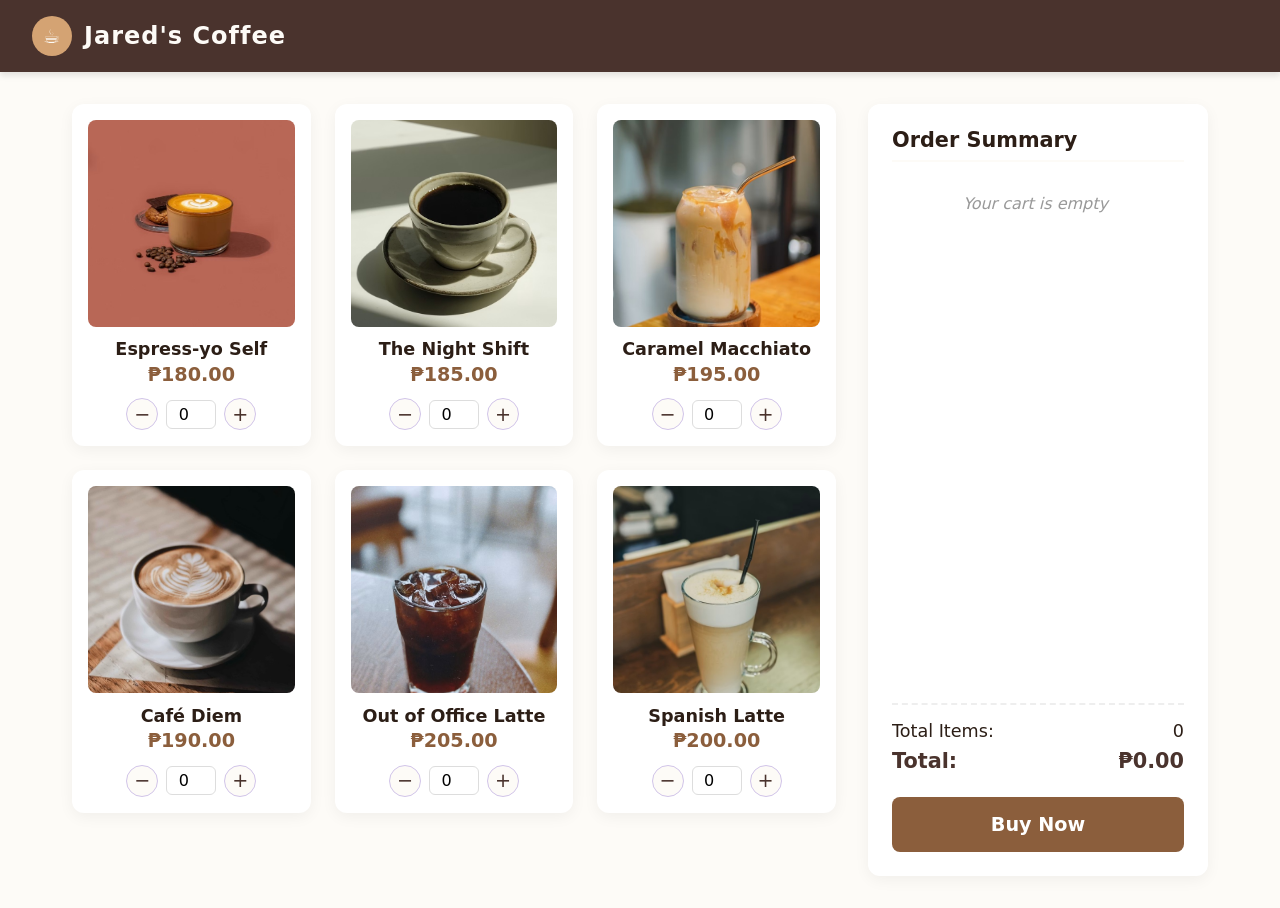
==== templates/index.html @ f602db56 "Initial commit: Added UI" ====
<!DOCTYPE html>
<html lang="en">
<head>
    <meta charset="UTF-8">
    <meta name="viewport" content="width=device-width, initial-scale=1.0">
    <title>Bean & Brew | Coffee Shop</title>
    <!-- Links to your separate CSS file -->
    <link rel="stylesheet" href="../static/css/style.css">
</head>
<body>

    <!-- Header -->
    <header>
        <div class="logo-container">
            <div class="logo-placeholder">☕</div>
            <span>Jared's Coffee</span>
        </div>
    </header>

    <!-- Main Content -->
    <div class="main-container">
        
        <!-- Products Grid (3x2) -->
        <div class="products-section">
            <div class="product-grid" id="productGrid">
                <!-- Products injected here via JS -->
            </div>
        </div>

        <!-- Right Sidebar -->
        <div class="sidebar">
            <div class="sidebar-content">
                <h2 class="sidebar-title">Order Summary</h2>
                
                <!-- Dynamic Item List -->
                <div id="cartItemsList" class="cart-items-list">
                    <!-- Javascript will populate this -->
                </div>

                <!-- Totals -->
                <div class="summary-totals-container">
                    <div class="summary-row">
                        <span>Total Items:</span>
                        <span id="totalItems">0</span>
                    </div>
                    <div class="summary-total">
                        <span>Total:</span>
                        <span id="totalAmount">$0.00</span>
                    </div>
                </div>
            </div>
            <button class="btn-buy" onclick="checkout()">Buy Now</button>
        </div>

    </div>

    <!-- Checkout / QR Code Modal -->
    <div id="checkoutModal" class="modal-overlay">
        <div class="modal-content">
            <span class="close-btn" onclick="closeModal()">&times;</span>
            <h2>Scan to Pay</h2>
            <p class="modal-subtitle">Use your banking or payment app to complete the order</p>
            
            <!-- QR Code Placeholder -->
            <div class="qr-placeholder">
                <div class="qr-box">
                    <span>📱 QR CODE PLACEHOLDER</span>
                </div>
            </div>

            <!-- Order Summary inside Modal -->
            <div class="modal-summary">
                <div>Items: <strong id="modalTotalItems">0</strong></div>
                <div>Total: <strong id="modalTotalAmount">$0.00</strong></div>
            </div>

            <button class="btn-done" onclick="finishOrder()">I Have Paid</button>
        </div>
    </div>

    <!-- Links to your separate JavaScript file -->
    <script src="../static/js/script.js"></script>
</body>
</html>
---- static/css/style.css ----
/* CSS / Styling */
:root {
    --primary: #4A332D;
    --secondary: #8B5E3C;
    --background: #FDFBF7;
    --surface: #FFFFFF;
    --text-dark: #2C1E16;
    --text-light: #FDFBF7;
    --accent: #D4A373;
    --radius: 12px;
}

* {
    box-sizing: border-box;
    margin: 0;
    padding: 0;
    font-family: 'Segoe UI', system-ui, -apple-system, sans-serif;
}

body {
    background-color: var(--background);
    color: var(--text-dark);
    min-height: 100vh;
    display: flex;
    flex-direction: column;
}

/* Header */
header {
    background-color: var(--primary);
    color: var(--text-light);
    padding: 1rem 2rem;
    display: flex;
    align-items: center;
    box-shadow: 0 4px 6px rgba(0,0,0,0.1);
    position: sticky;
    top: 0;
    z-index: 100;
}

.logo-container {
    display: flex;
    align-items: center;
    gap: 12px;
    font-size: 1.5rem;
    font-weight: bold;
    letter-spacing: 1px;
}

.logo-placeholder {
    width: 40px;
    height: 40px;
    background-color: var(--accent);
    border-radius: 50%;
    display: flex;
    align-items: center;
    justify-content: center;
    font-size: 1.2rem;
}

/* Layout */
.main-container {
    display: flex;
    flex: 1;
    max-width: 1200px;
    margin: 0 auto;
    padding: 2rem;
    gap: 2rem;
    width: 100%;
}

/* Grid (3x2) */
.products-section {
    flex: 1;
}

.product-grid {
    display: grid;
    grid-template-columns: repeat(3, 1fr);
    gap: 1.5rem;
}

/* Product Card */
.product-card {
    background: var(--surface);
    border-radius: var(--radius);
    padding: 1rem;
    box-shadow: 0 4px 15px rgba(0,0,0,0.05);
    transition: transform 0.2s ease, box-shadow 0.2s ease;
    display: flex;
    flex-direction: column;
    gap: 0.8rem;
}

.product-card:hover {
    transform: translateY(-5px);
    box-shadow: 0 8px 25px rgba(0,0,0,0.1);
}


.product-image {
    width: 100%;
    aspect-ratio: 1; /* Keeps the images perfectly square */
    object-fit: cover; /* Prevents the image from stretching or squishing */
    border-radius: 8px;
    background-color: #EAE0D5; /* Shows a background color while the image loads */
}

.product-info {
    text-align: center;
}

.product-name {
    font-size: 1.1rem;
    font-weight: 600;
    margin-bottom: 0.2rem;
}

.product-price {
    color: var(--secondary);
    font-weight: bold;
    font-size: 1.2rem;
}

/* Counter */
.counter-container {
    display: flex;
    align-items: center;
    justify-content: center;
    gap: 8px;
    margin-top: auto;
}

.btn-count {
    background: var(--background);
    border: 1px solid #D1C4E9;
    color: var(--primary);
    width: 32px;
    height: 32px;
    border-radius: 50%;
    font-size: 1.2rem;
    cursor: pointer;
    display: flex;
    align-items: center;
    justify-content: center;
    transition: all 0.2s;
}

.btn-count:hover {
    background: var(--accent);
    color: white;
    border-color: var(--accent);
}

.qty-input {
    width: 50px;
    text-align: center;
    border: 1px solid #ddd;
    border-radius: 6px;
    padding: 4px;
    font-size: 1rem;
    font-weight: 500;
}

/* Sidebar */
.sidebar {
    width: 340px;
    background: var(--surface);
    border-radius: var(--radius);
    padding: 1.5rem;
    box-shadow: 0 4px 15px rgba(0,0,0,0.05);
    display: flex;
    flex-direction: column;
    position: sticky;
    top: 6rem;
    height: calc(100vh - 8rem);
}

.sidebar-content {
    display: flex;
    flex-direction: column;
    flex: 1;
    overflow: hidden;
}

.sidebar-title {
    font-size: 1.3rem;
    margin-bottom: 1rem;
    padding-bottom: 0.5rem;
    border-bottom: 2px solid var(--background);
}

/* Cart Item List in Sidebar */
.cart-items-list {
    flex: 1;
    overflow-y: auto;
    margin-bottom: 1rem;
    padding-right: 5px;
}

.cart-items-list::-webkit-scrollbar {
    width: 6px;
}
.cart-items-list::-webkit-scrollbar-thumb {
    background-color: var(--accent);
    border-radius: 10px;
}

.cart-item {
    display: flex;
    justify-content: space-between;
    align-items: center;
    margin-bottom: 0.8rem;
    font-size: 0.95rem;
}

.cart-item-name {
    flex: 1;
    font-weight: 500;
}

.cart-item-qty {
    color: var(--secondary);
    font-size: 0.85rem;
    margin: 0 10px;
    background: var(--background);
    padding: 2px 6px;
    border-radius: 4px;
}

.cart-item-price {
    font-weight: bold;
    min-width: 50px;
    text-align: right;
}

.empty-cart-msg {
    color: #999;
    text-align: center;
    font-style: italic;
    margin-top: 1rem;
}

/* Sidebar Totals */
.summary-totals-container {
    border-top: 2px dashed #eee;
    padding-top: 1rem;
    margin-top: auto;
}

.summary-row {
    display: flex;
    justify-content: space-between;
    margin-bottom: 0.5rem;
    font-size: 1.1rem;
}

.summary-total {
    margin-top: 0.5rem;
    font-size: 1.3rem;
    font-weight: bold;
    display: flex;
    justify-content: space-between;
    color: var(--primary);
}

.btn-buy {
    margin-top: 1.5rem;
    background-color: var(--secondary);
    color: white;
    border: none;
    padding: 1rem;
    border-radius: 8px;
    font-size: 1.2rem;
    font-weight: bold;
    cursor: pointer;
    transition: background 0.3s;
    width: 100%;
}

.btn-buy:hover {
    background-color: var(--primary);
}

/* Responsive */
@media (max-width: 900px) {
    .main-container { flex-direction: column; }
    .product-grid { grid-template-columns: repeat(2, 1fr); }
    .sidebar { width: 100%; height: auto; position: static; margin-top: 2rem; }
    .cart-items-list { min-height: 100px; max-height: 250px; }
}
@media (max-width: 500px) {
    .product-grid { grid-template-columns: 1fr; }
}

.modal-overlay {
    position: fixed;
    top: 0;
    left: 0;
    width: 100vw;
    height: 100vh;
    background-color: rgba(0, 0, 0, 0.55);
    backdrop-filter: blur(3px); /* Subtle blur behind modal */
    display: flex;
    align-items: center;
    justify-content: center;
    z-index: 1000;
    
    /* Hidden by default with smooth fade-in */
    opacity: 0;
    pointer-events: none;
    transition: opacity 0.3s ease;
}

.modal-overlay.active {
    opacity: 1;
    pointer-events: auto;
}

.modal-content {
    background: var(--surface);
    padding: 2rem;
    border-radius: var(--radius);
    width: 90%;
    max-width: 380px;
    text-align: center;
    position: relative;
    box-shadow: 0 20px 40px rgba(0, 0, 0, 0.2);
    transform: translateY(-20px);
    transition: transform 0.3s ease;
}

.modal-overlay.active .modal-content {
    transform: translateY(0);
}

.close-btn {
    position: absolute;
    top: 12px;
    right: 18px;
    font-size: 1.6rem;
    font-weight: bold;
    color: #999;
    cursor: pointer;
    transition: color 0.2s;
}

.close-btn:hover {
    color: var(--text-dark);
}

.modal-subtitle {
    color: #777;
    font-size: 0.9rem;
    margin-top: 0.3rem;
    margin-bottom: 1.5rem;
}

/* QR Code Box */
.qr-placeholder {
    display: flex;
    justify-content: center;
    margin-bottom: 1.5rem;
}

.qr-box {
    width: 180px;
    height: 180px;
    background-color: var(--background);
    border: 2px dashed var(--accent);
    border-radius: 12px;
    display: flex;
    align-items: center;
    justify-content: center;
    color: var(--secondary);
    font-weight: 600;
    font-size: 0.85rem;
    padding: 1rem;
}

.modal-summary {
    background-color: var(--background);
    padding: 0.8rem 1rem;
    border-radius: 8px;
    margin-bottom: 1.5rem;
    display: flex;
    justify-content: space-around;
    font-size: 1rem;
    color: var(--primary);
}

.btn-done {
    background-color: var(--secondary);
    color: white;
    border: none;
    padding: 0.9rem;
    border-radius: 8px;
    font-size: 1rem;
    font-weight: bold;
    cursor: pointer;
    width: 100%;
    transition: background 0.2s;
}

.btn-done:hover {
    background-color: var(--primary);
}
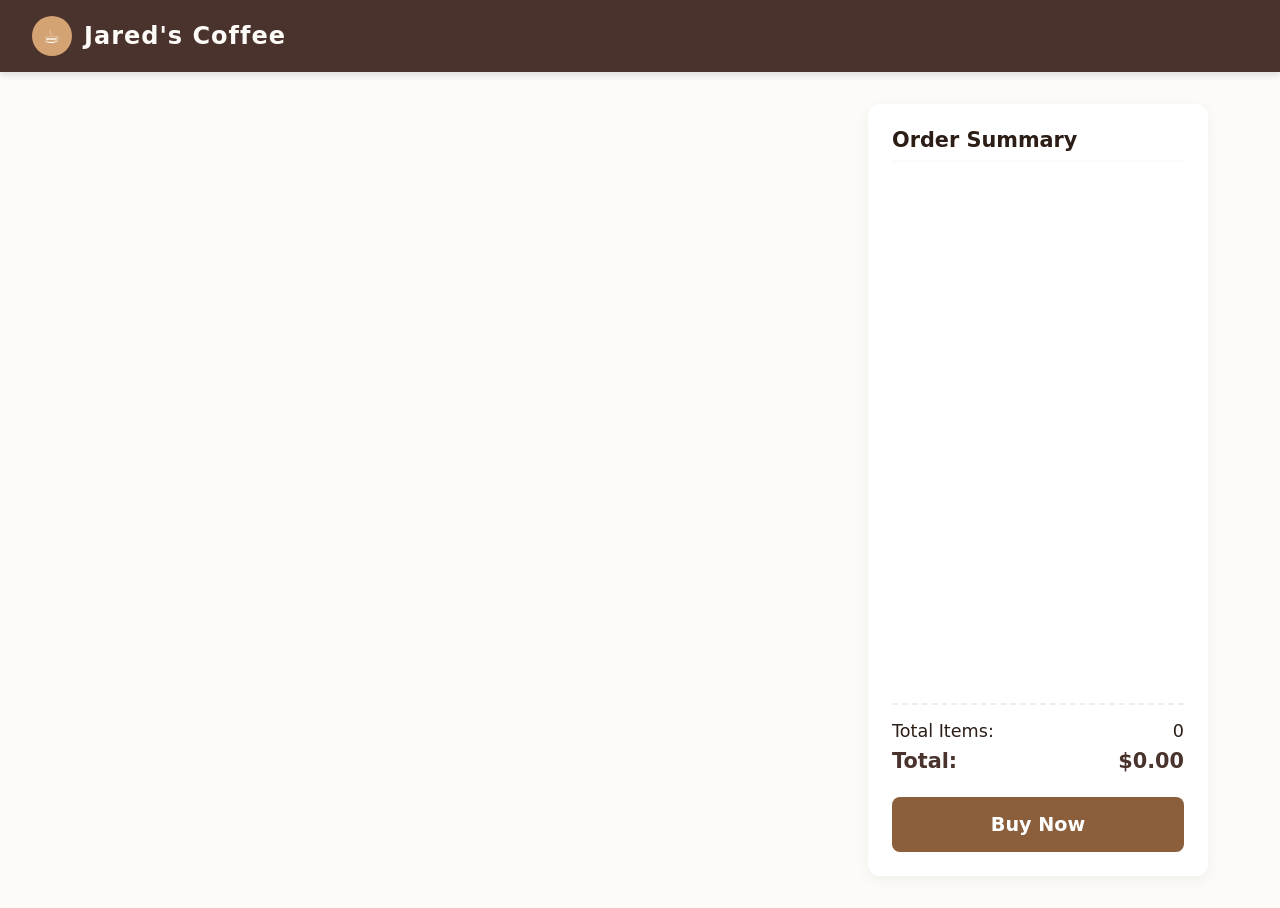
==== commit ecf2190d: "chore: added webhook" ====
--- a/templates/index.html
+++ b/templates/index.html
@@ -63,9 +63,11 @@
             
             <!-- QR Code Placeholder -->
             <div class="qr-placeholder">
-                <div class="qr-box">
-                    <span>📱 QR CODE PLACEHOLDER</span>
-                </div>
+                <img
+                    id="qrImage"
+                    alt="Payment QR"
+                    width="250"
+                    height="250">
             </div>
 
             <!-- Order Summary inside Modal -->
@@ -78,7 +80,29 @@
         </div>
     </div>
 
+    <!-- Payment Success Modal -->
+<div id="successModal" class="modal-overlay">
+    <div class="modal-content success-modal">
+
+        <div class="success-icon">
+            ✔
+        </div>
+
+        <h2>Payment Successful</h2>
+
+        <p class="modal-subtitle">
+            Your payment has been received successfully.
+        </p>
+
+        <button class="btn-done" onclick="closeSuccessModal()">
+            Continue
+        </button>
+
+    </div>
+</div>
+
     <!-- Links to your separate JavaScript file -->
+     <script src="https://cdn.socket.io/4.7.5/socket.io.min.js"></script>
     <script src="../static/js/script.js"></script>
 </body>
 </html>
--- a/static/css/style.css
+++ b/static/css/style.css
@@ -404,4 +404,47 @@
 
 .btn-done:hover {
     background-color: var(--primary);
+}
+
+/* ===========================
+   Payment Success Modal
+=========================== */
+
+.success-modal{
+    text-align:center;
+}
+
+.success-icon{
+    width:90px;
+    height:90px;
+    margin:0 auto 20px;
+    border-radius:50%;
+    background:#4CAF50;
+
+    display:flex;
+    justify-content:center;
+    align-items:center;
+
+    color:white;
+    font-size:48px;
+    font-weight:bold;
+
+    box-shadow:0 10px 20px rgba(76,175,80,.25);
+}
+
+.success-modal h2{
+    color:var(--primary);
+    margin-bottom:10px;
+}
+
+.success-modal .modal-subtitle{
+    margin-bottom:25px;
+}
+
+#successModal .btn-done{
+    background:#4CAF50;
+}
+
+#successModal .btn-done:hover{
+    background:#3f9142;
 }
